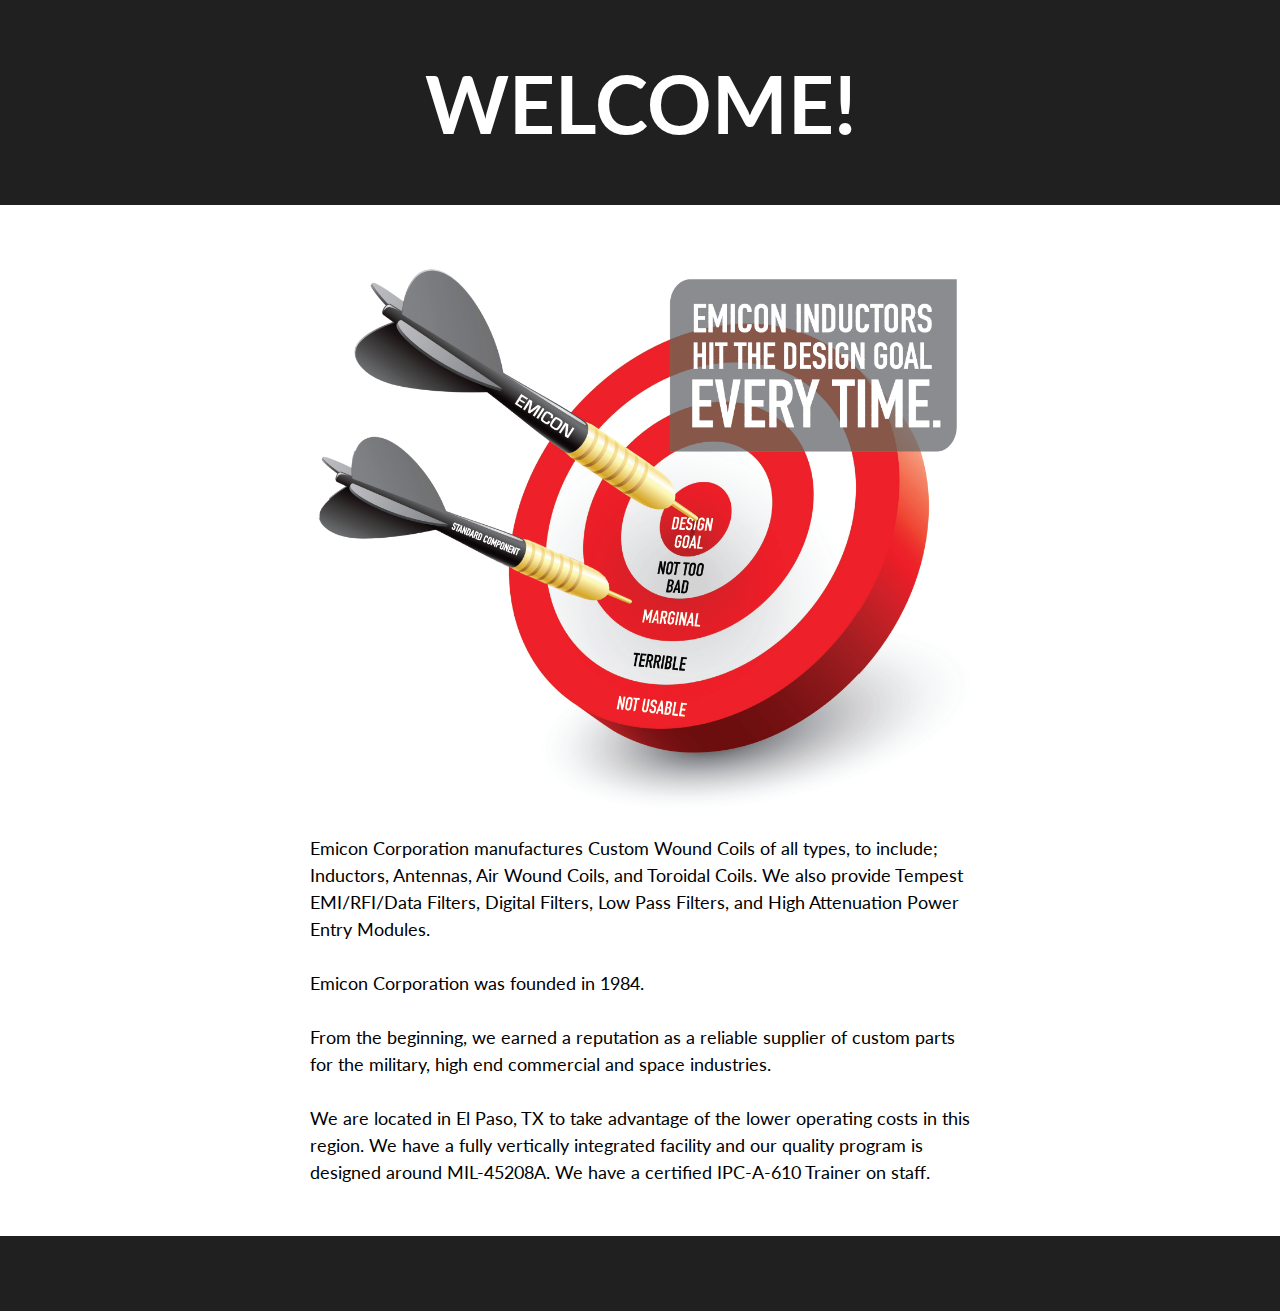
==== index.html @ 2152a878 "Update index.html" ====
<html>

<head>
    <link rel="stylesheet" href="format.css">
    <link rel="preconnect" href="https://fonts.gstatic.com">
    <link href="https://fonts.googleapis.com/css2?family=Lato:wght@100;300;700&display=swap" rel="stylesheet">

    <style>

    </style>
</head>

<body>
    <div class="topandmiddle">
        <div class="topdiv">
            <!-- <script language="javascript" type="text/javascript" src="branding.txt"></script> -->

            
            <h1>WELCOME!</h1>
        </div>
        <div class="middlecontentdiv">
            <br>
            <img class="mainimage" src="images\emicon_target_cover_big1.png">
            <p>
                Emicon Corporation manufactures Custom Wound Coils of all types, to include; Inductors, Antennas, Air
                Wound
                Coils, and Toroidal Coils. We also provide Tempest EMI/RFI/Data Filters, Digital Filters, Low Pass
                Filters, and
                High Attenuation Power Entry Modules.
                <bR><br>
                Emicon Corporation was founded in 1984.
                <br><br>
                From the beginning, we earned a reputation as a reliable supplier of custom parts for the military, high
                end
                commercial and space industries.
                <br><br>
                We are located in El Paso, TX to take advantage of the lower operating costs in this region. We have a
                fully
                vertically integrated facility and our quality program is designed around MIL-45208A. We have a
                certified
                IPC-A-610 Trainer on staff.
            </p>
        </div>
        <div class="footer">

        </div>
    </div>

</body>

</html>
---- format.css ----
body {
            margin:0px;
            padding: 0px;
            font-family: 'Lato', sans-serif;
            
        }

        h1 {
            background-color: rgb(32, 32, 32);
            font-size: 80px;
            color: white;
            text-align: center;
            padding: 0px 0px;
        }

        p{ font-size: 18px; line-height: 150%;}
        
        ol {font-size: 110%;}
        li{text-align: left; line-height: 150%;}

        a {color:#81699B; font-weight: bold; font-size: 125%; text-decoration: none;}
        a:hover {color: #557D73;}
        .branding {height: 60px;}        
        .logoimg {height: 75px; margin: 15px; }
        .branding p{color:#eee; font-size: 14px;}
        .brandlogodiv{float:left;}
        .brandslogandiv {float:left;}
        /*.logoimg {height: 50px; position: absolute ; top:20px; left: 20px;}*/
        
        .topandmiddle {height: 100%;}

        .topdiv {            
            background-color: rgb(32, 32, 32); border: 1px solid rgb(32, 32, 32); margin: 0px; padding: 0px;
        }

        .middlecontentdiv {
            max-width: 660px; border: 0px solid darkgoldenrod; margin: auto; padding: 0px 15px;
            
        }

        .mainimage {
            margin-top: 35px;
            text-align: center;
            width: 100%;
        }
        .middlecontentdiv p{
            text-align: left;
        }

        .footer {  
            margin-top: 50px;          
            min-height: 75px; background-color: rgb(32, 32, 32);
        }
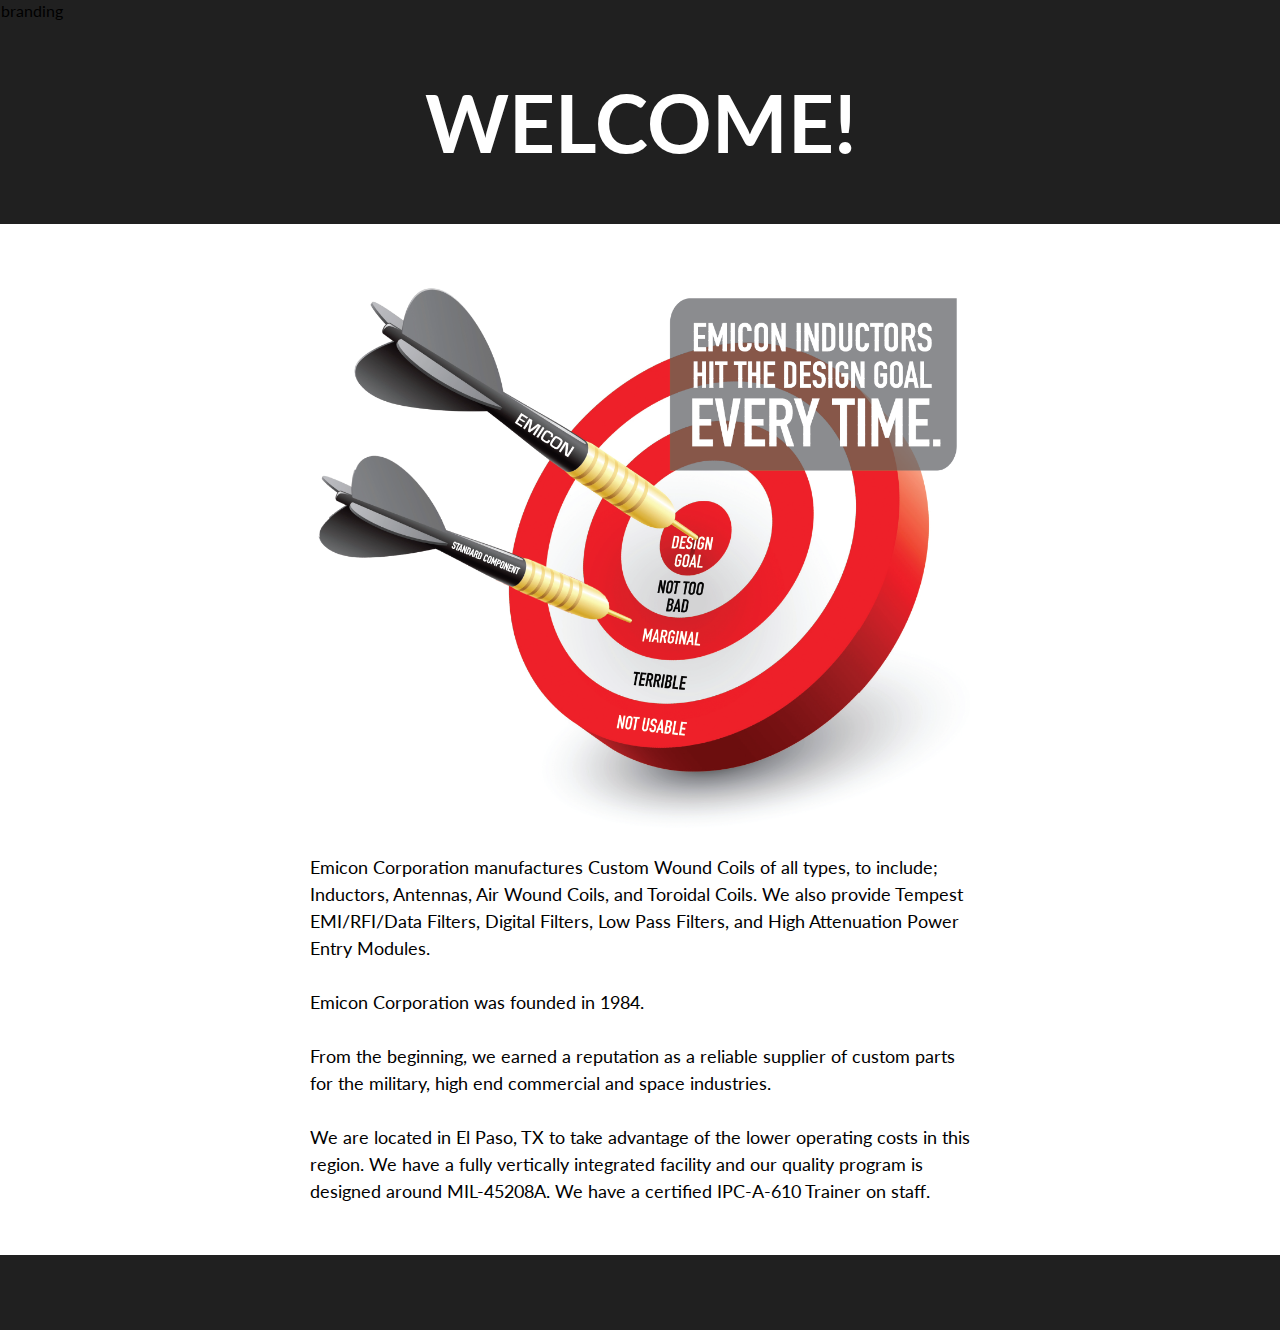
==== commit a17e3e8f: "Update index.html" ====
--- a/index.html
+++ b/index.html
@@ -14,7 +14,7 @@
     <div class="topandmiddle">
         <div class="topdiv">
             <!-- <script language="javascript" type="text/javascript" src="branding.txt"></script> -->
-
+            <?php include 'branding.html' ?>     branding     
             
             <h1>WELCOME!</h1>
         </div>
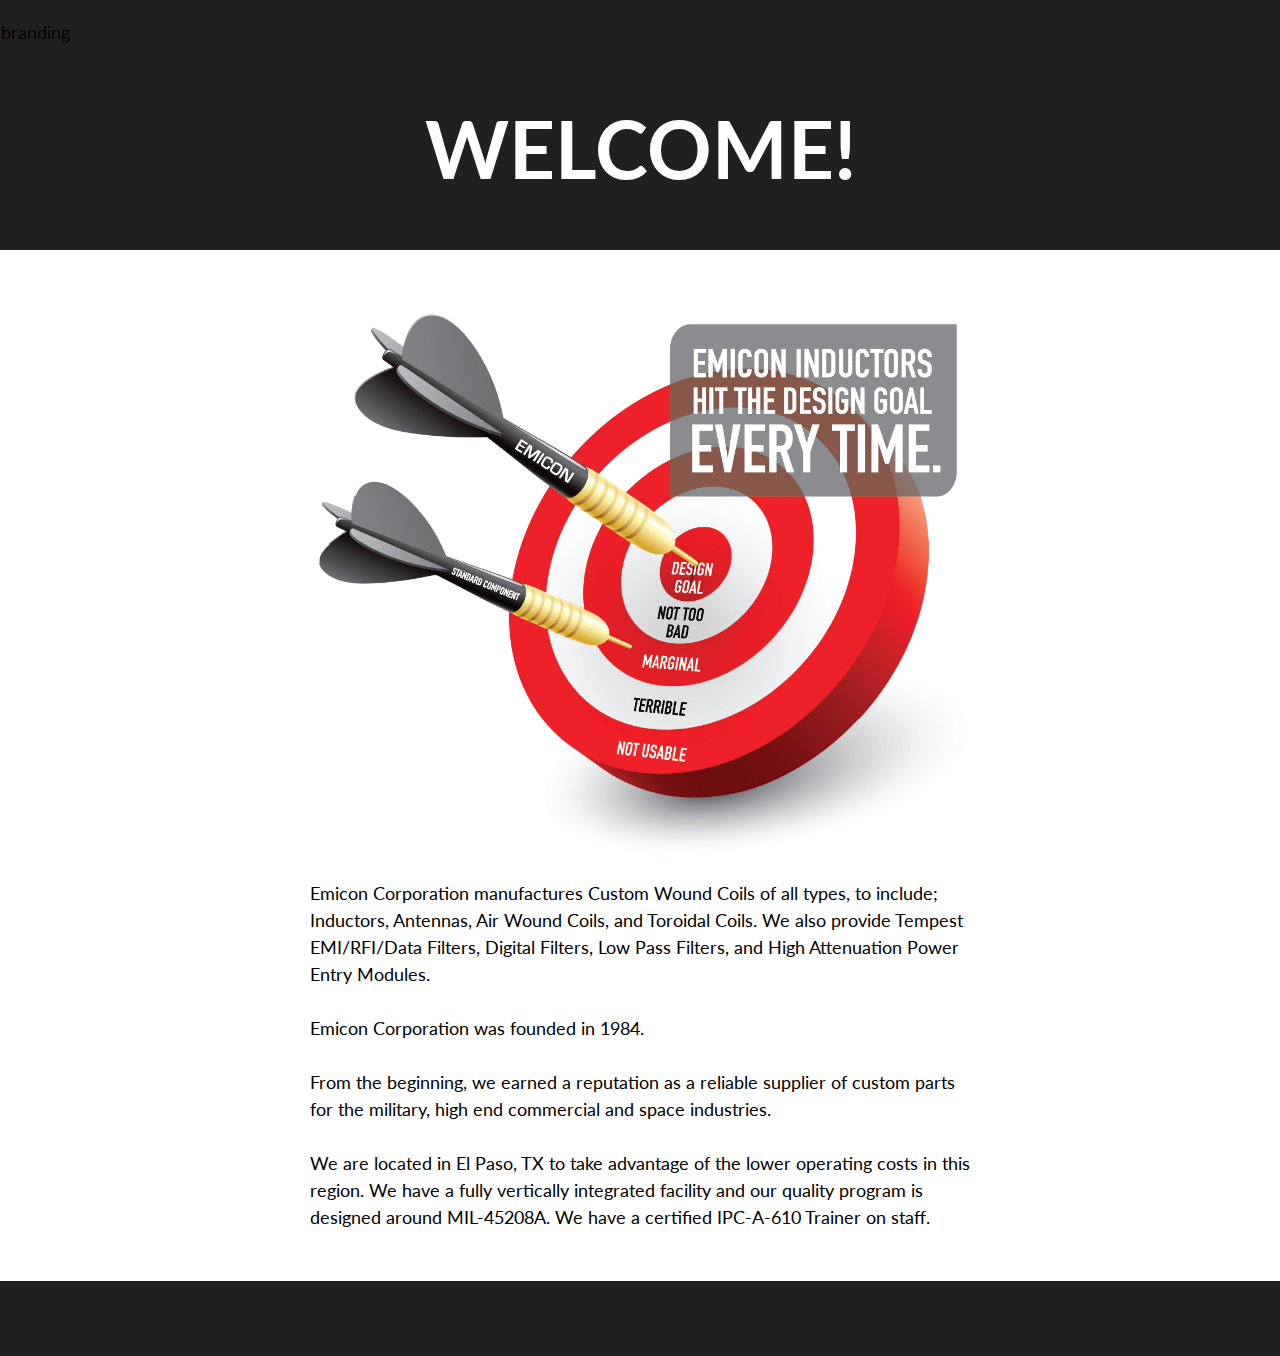
==== commit 572d8214: "Update index.html" ====
--- a/index.html
+++ b/index.html
@@ -14,7 +14,8 @@
     <div class="topandmiddle">
         <div class="topdiv">
             <!-- <script language="javascript" type="text/javascript" src="branding.txt"></script> -->
-            <?php include 'branding.html' ?>     branding     
+            <?php include 'branding.html' ?>     
+            <p>branding     </p>
             
             <h1>WELCOME!</h1>
         </div>
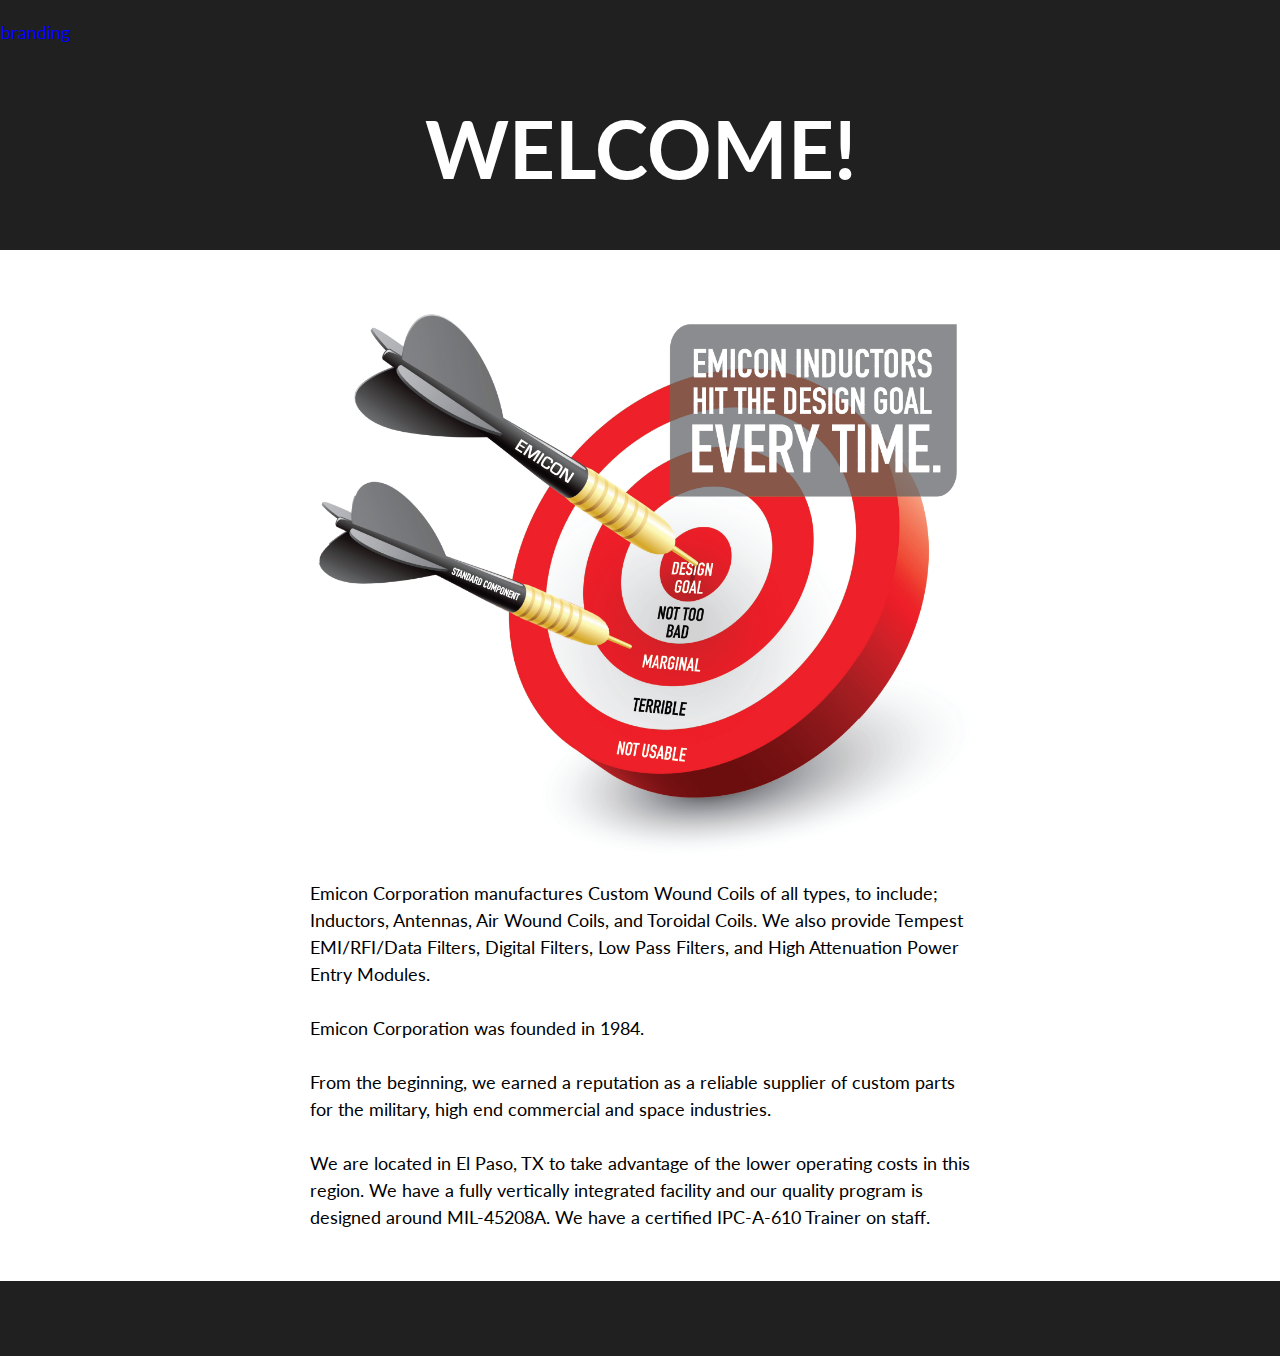
==== commit e36fdd30: "Update index.html" ====
--- a/index.html
+++ b/index.html
@@ -15,7 +15,7 @@
         <div class="topdiv">
             <!-- <script language="javascript" type="text/javascript" src="branding.txt"></script> -->
             <?php include 'branding.html' ?>     
-            <p>branding     </p>
+            <p style="color:blue;">branding     </p>
             
             <h1>WELCOME!</h1>
         </div>
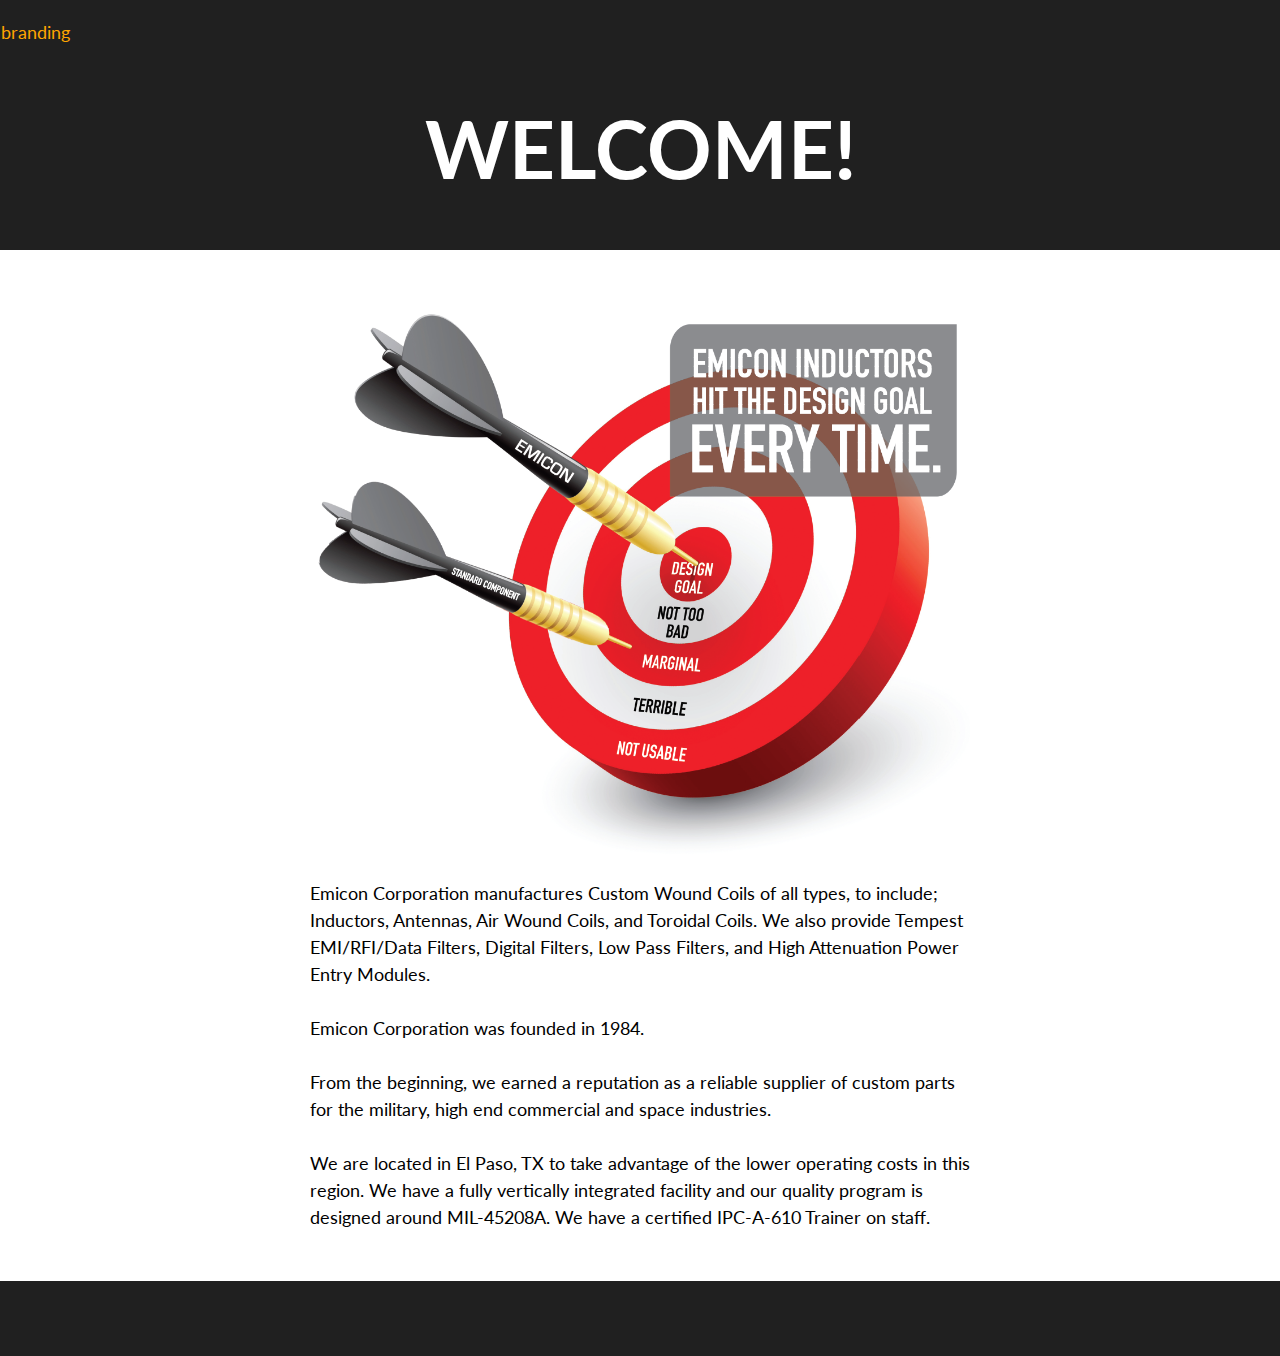
==== commit ff8b8d7c: "Update index.html" ====
--- a/index.html
+++ b/index.html
@@ -15,7 +15,7 @@
         <div class="topdiv">
             <!-- <script language="javascript" type="text/javascript" src="branding.txt"></script> -->
             <?php include 'branding.html' ?>     
-            <p style="color:blue;">branding     </p>
+            <p style="color:orange;">branding     </p>
             
             <h1>WELCOME!</h1>
         </div>
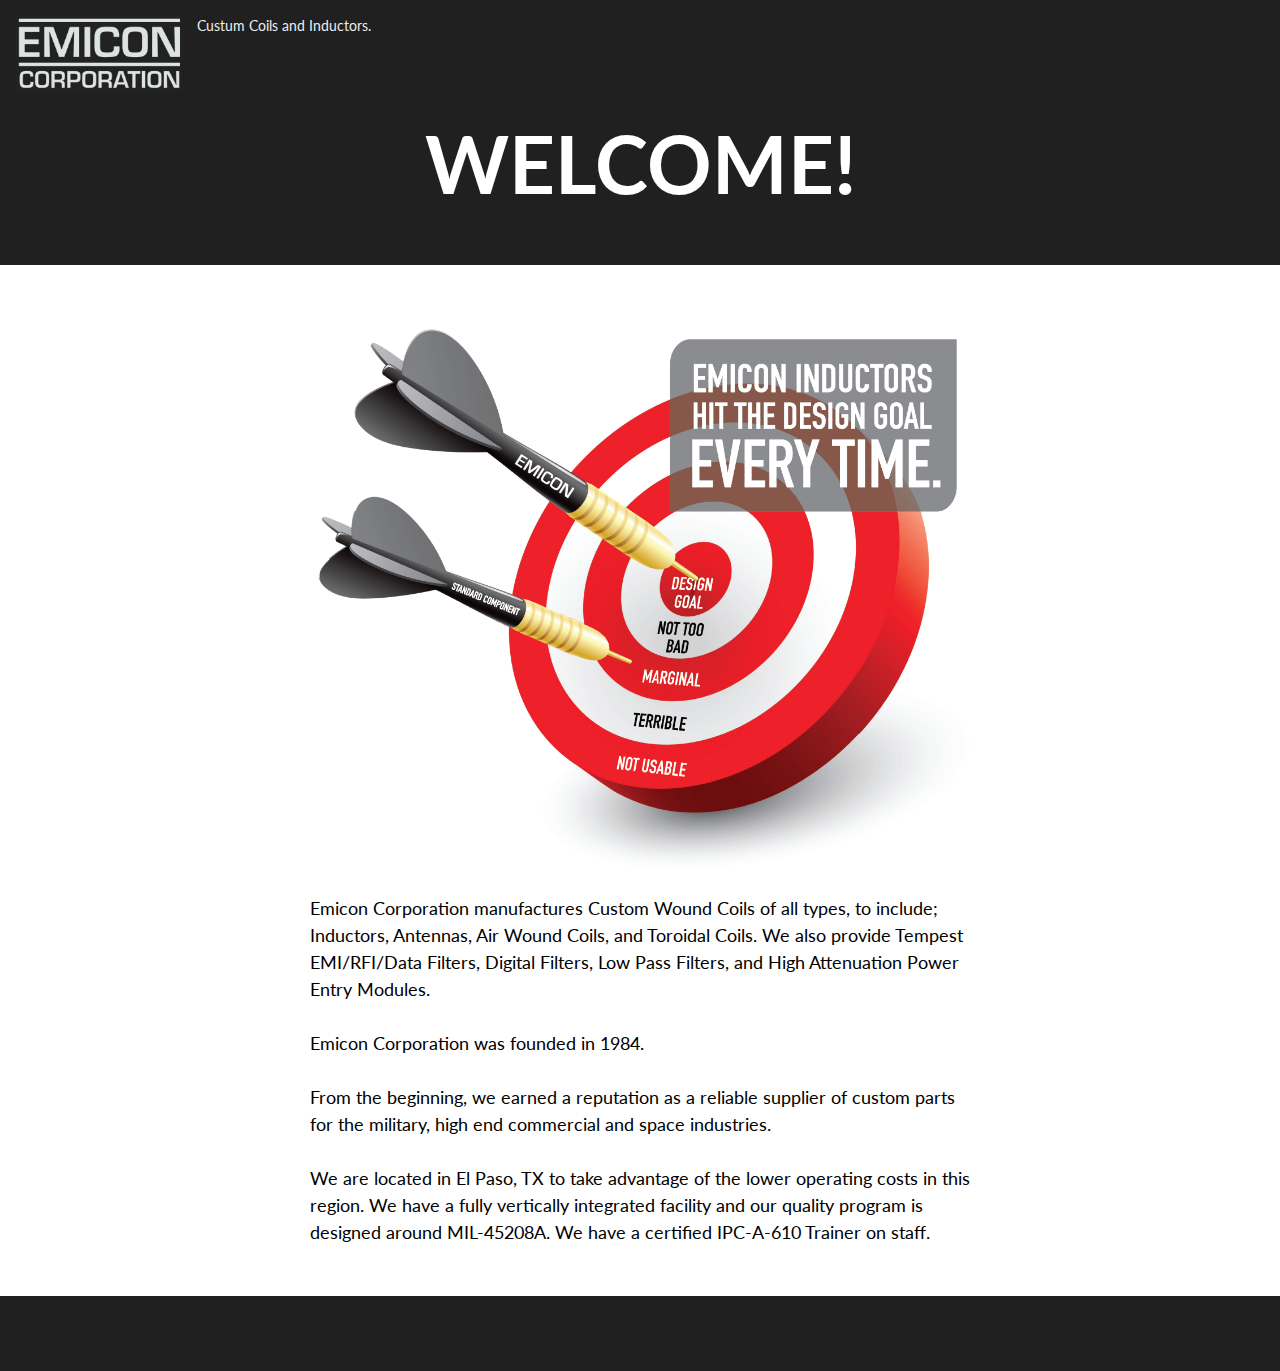
==== commit 8cf820b3: "Update index.html" ====
--- a/index.html
+++ b/index.html
@@ -13,9 +13,7 @@
 <body>
     <div class="topandmiddle">
         <div class="topdiv">
-            <!-- <script language="javascript" type="text/javascript" src="branding.txt"></script> -->
-            <?php include 'branding.html' ?>     
-            <p style="color:orange;">branding     </p>
+            <script language="javascript" type="text/javascript" src="branding.txt"></script>
             
             <h1>WELCOME!</h1>
         </div>
